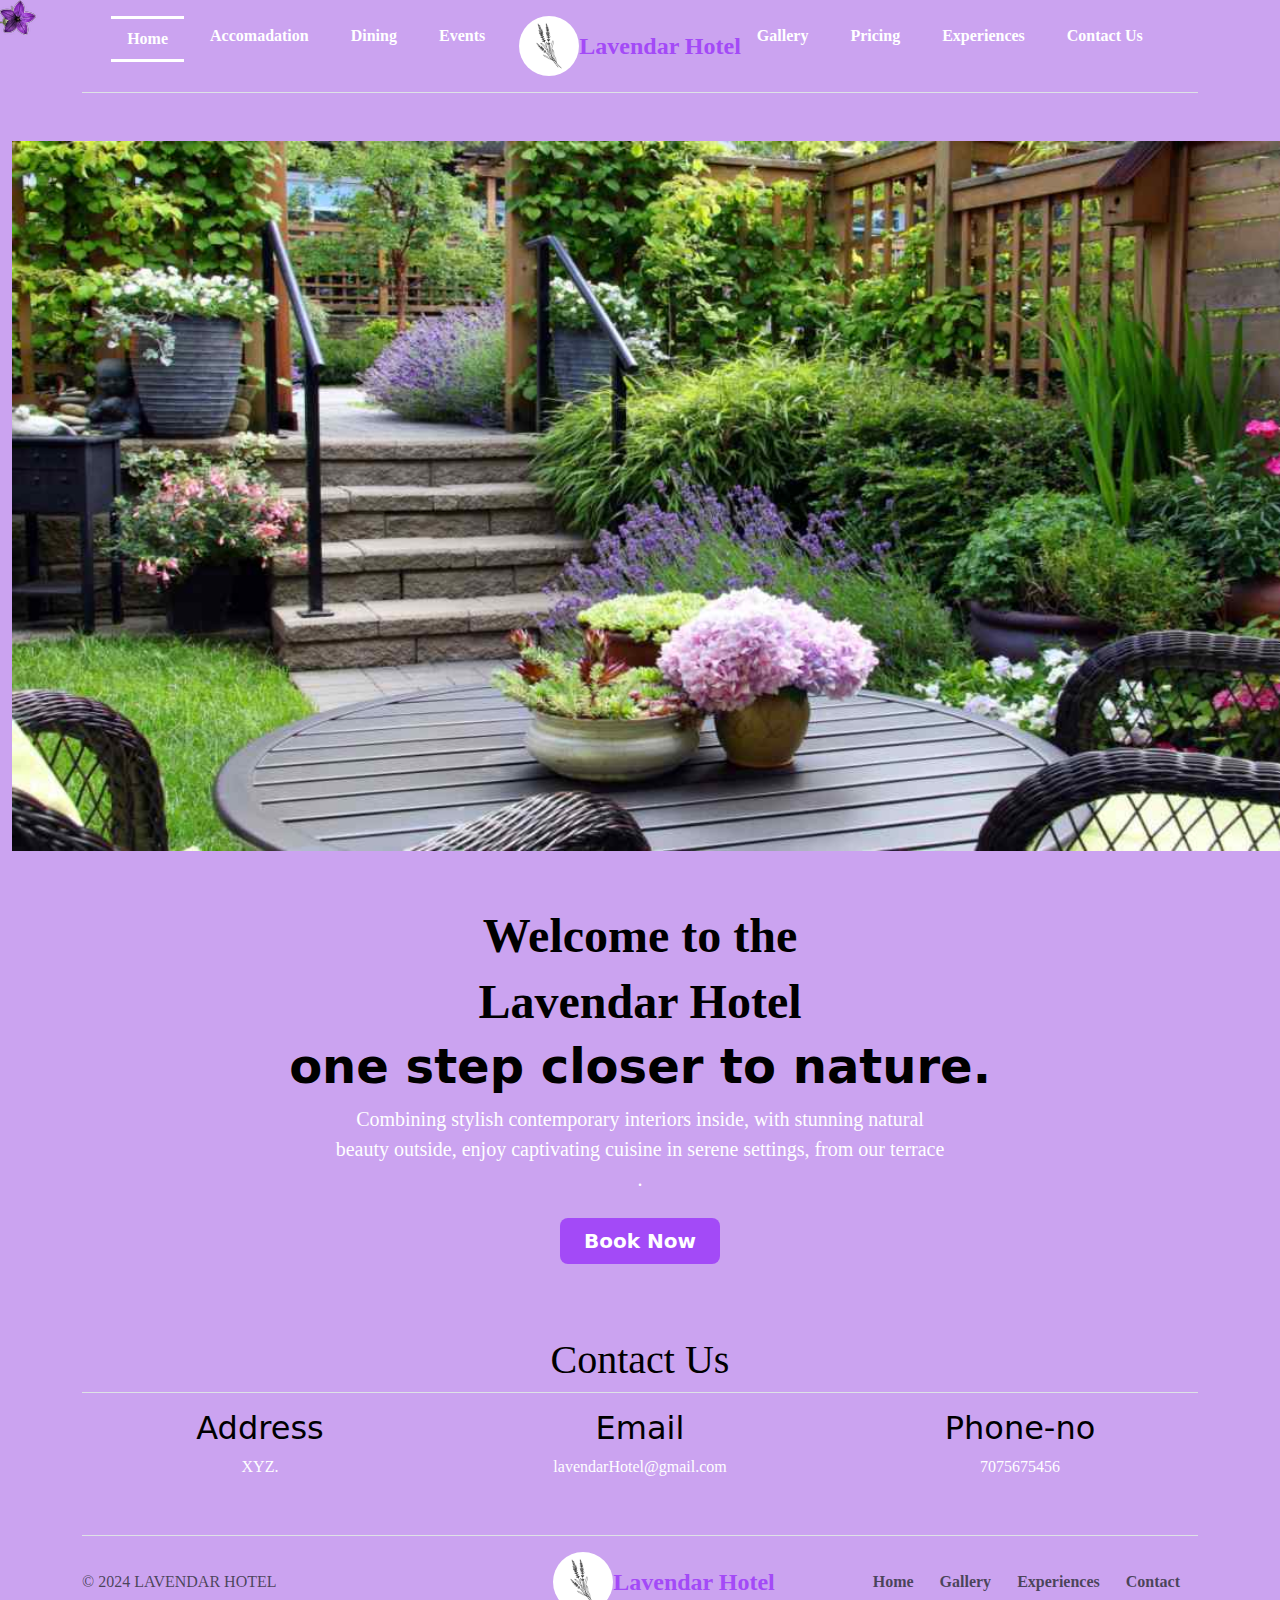
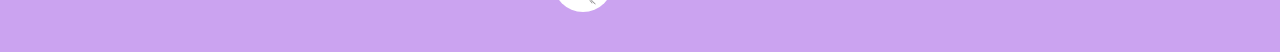
==== index.html @ 37e8f10d "first commit" ====
<!DOCTYPE html>
<head><title>Lavendar Hotel</title>
  <meta charset="utf-8">
  <meta name="viewport" content="width=device-width , initial-scale =1.0">
  <link href="./style.css" rel="stylesheet">
    <link href="https://cdn.jsdelivr.net/npm/bootstrap@5.3.3/dist/css/bootstrap.min.css" rel="stylesheet" integrity="sha384-QWTKZyjpPEjISv5WaRU9OFeRpok6YctnYmDr5pNlyT2bRjXh0JMhjY6hW+ALEwIH" crossorigin="anonymous">
  
  </head>
<body>
<div class="cursor">
<img class="curimg" src="./img/cursor1.png">
</div>
<div class="main">
    <div class="container">

        <header class="d-flex flex-wrap justify-content-center py-3 mb-4 border-bottom">
            <ul class="nav nav-pills">
                <li class="nav-item"><a href="./index.html" class="nav-link active" aria-current="page" >Home</a></li>
                <li class="nav-item"><a href="./accomadation.html" class="nav-link">Accomadation</a></li>
                <li class="nav-item"><a href="./dining.html" class="nav-link">Dining</a></li>
                <li class="nav-item"><a href="./events.html" class="nav-link">Events</a></li>
              </ul>
          <center><a href="" class="d-flex align-items-center mb-3 mb-md-0 me-md-auto link-body-emphasis text-decoration-none">
            <svg class="bi me-2" width="0.1" height="0.1"><img class="lavendar" src="./lavendarpic.jpg" height="60" width="60"></svg>
            <span class="fs-4">Lavendar Hotel</span>
          </a></center>
    
          <ul class="nav nav-pills">
            <li class="nav-item"><a href="./gallery.html" class="nav-link">Gallery</a></li>
            <li class="nav-item"><a href="./pricing.html" class="nav-link">Pricing</a></li>
            <li class="nav-item"><a href="./experiences.html" class="nav-link">Experiences</a></li>
            <li class="nav-item"><a href="./contact.html" class="nav-link">Contact Us</a></li>
          </ul>
        </header>
      </div>
      <div class="mx-0 my-5">
          <div class="container mx-0 py-0">
           <img src="./Backyard-Garden-Ideas-1.jpg" height="710px">
          </div>
      </div>


      <div class="px-4 py-2 my-5 text-center">
        <h1 class="display-5 fw-bold text-body-emphasis">Welcome to the</h1>
        <h1 class="display-5 fw-bold text-body-emphasis">Lavendar Hotel</h1>
        <h3 class="display-5 fw-bold text-body-emphasis">one step closer to nature.</h3>
        <div class="col-lg-6 mx-auto">
          <p class="lead mb-4">Combining stylish contemporary interiors inside, with stunning natural beauty outside, enjoy captivating cuisine in serene settings, from our terrace .</p>
          <div class="d-grid gap-2 d-sm-flex justify-content-sm-center">
            <button type="button" class="btn btn-primary btn-lg px-4 gap-3" fdprocessedid="iiy8e">Book Now</button>
          </div>
        </div>
      </div>
        <div class="p-2 text-center bg-body-tertiary custom-bg">
          <div class="container">
            <h1 class="text-body-emphasis py-2 border-bottom">Contact Us</h1>
            <div class="row g-4 py-2 row-cols-1 row-cols-lg-3">
              <div class="feature col">
                <h3 class="fs-2 text-body-emphasis">Address</h3>
                <p>XYZ.</p>
              </div>
              <div class="feature col">
                <h3 class="fs-2 text-body-emphasis">Email</h3>
                <p>lavendarHotel@gmail.com</p>
              </div>
              <div class="feature col">
                <h3 class="fs-2 text-body-emphasis">Phone-no</h3>
                <p>7075675456</p>
                
              </div>
            </div>
          </div>
        </div>

      <div class="container">
        <footer class="d-flex flex-wrap justify-content-between align-items-center py-3 my-4 border-top">
          <p class="col-md-4 mb-0 text-body-secondary">© 2024 LAVENDAR HOTEL</p>
      
          <a href="/" class="col-md-4 d-flex align-items-center justify-content-center mb-3 mb-md-0 me-md-auto link-body-emphasis text-decoration-none">
            <svg class="bi me-2" width="40" height="32"><img class="lavendar" src="./lavendarpic.jpg" height="60" width="60"></svg>
            <span class="fs-4 text-center">Lavendar Hotel</span>
          </a>
      
          <ul class="nav col-md-4 justify-content-end">
            <li class="nav-item"><a href="./index.html" class="nav-link px-2 text-body-secondary">Home</a></li>
            <li class="nav-item"><a href="./gallery.html" class="nav-link px-2 text-body-secondary">Gallery</a></li>
            <li class="nav-item"><a href="./experiences.html" class="nav-link px-2 text-body-secondary">Experiences</a></li>
            <li class="nav-item"><a href="./contact.html" class="nav-link px-2 text-body-secondary">Contact</a></li>
          </ul>
        </footer>
      </div>

    
      <script src="https://cdn.jsdelivr.net/npm/bootstrap@5.3.3/dist/js/bootstrap.bundle.min.js" integrity="sha384-YvpcrYf0tY3lHB60NNkmXc5s9fDVZLESaAA55NDzOxhy9GkcIdslK1eN7N6jIeHz" crossorigin="anonymous"></script>
      <script src="https://cdnjs.cloudflare.com/ajax/libs/gsap/3.12.5/gsap.min.js" integrity="sha512-7eHRwcbYkK4d9g/6tD/mhkf++eoTHwpNM9woBxtPUBWm67zeAfFC+HrdoE2GanKeocly/VxeLvIqwvCdk7qScg==" crossorigin="anonymous" referrerpolicy="no-referrer"></script>
      <script src="script.js"></script>
    </body>
    </html>
---- style.css ----
html body{
    background: rgb(203, 163, 240);
    color:white;
    cursor: none;
}
.cursor{
    height:20px;
    width: 20px;
    position:fixed;
    pointer-events: none;
}
.curimg{
    z-index: 1000;
}
h1{
    font-family: "Georgia" !important;
    color: rgb(242, 32, 98) !important;
}
p{
    color:rgb(255, 255, 255) !important;
    font-family: "cursive" !important;
}
.nav-link{
    color: rgb(255, 255, 255) !important; 
    margin-right: 10px !important;
    font-family: "AmstelvarAlpha";
    font-weight: bold !important;
}
.nav-link:hover{
    background-color: rgb(203, 163, 240) !important;
    border-top: 3px solid rgb(255, 255, 255);
    border-bottom: 3px solid rgb(255, 255, 255);
    border-radius: 0 !important;
    transition: all 0.3s ease; 
}
.fs-4{
    color: rgb(163, 74, 247);
    font-family: "Brush Script MT";
    font-weight: bold;
}
.active{
    background-color:rgb(203, 163, 240) !important;
    border-top: 3px solid rgb(255, 255, 255) !important;
    border-bottom: 3px solid rgb(255, 255, 255) !important;
    border-radius: 0 !important;
}
.lavendar{
    border-radius:50%;
    color: white;
}
.btn-primary{
    background-color: rgb(163, 74, 247) !important;
    border: 0cap !important;
    font-weight: bold !important;
}
.btn-primary:hover{
    background-color: rgb(255, 255, 255) !important;
    color: rgb(163, 74, 247) !important ;
    font-weight: bold;
    border: 0cap;
}
.bg-body-tertiary.custom-bg{
    background-color:rgb(203, 163, 240) !important;
}
.feature{
    display: flex !important;
    flex-direction: column !important;
}

.din:hover{
    opacity: 0.2;
}

.a-block img:hover{
    box-shadow: 0 0 10px black;
}
.b-block img:hover{
    box-shadow: 0 0 10px black;
}
.c-block img:hover{
    box-shadow: 0 0 10px black;
}
.d-block img:hover{
    box-shadow: 0 0 10px black;
}
.e-block img:hover{
    box-shadow: 0 0 10px black;
}
.f-block img:hover{
    box-shadow: 0 0 10px black;
}
.list{
    list-style: none;
}
.exp{
    border: 2px solid black;
    border-radius: 10%;
}
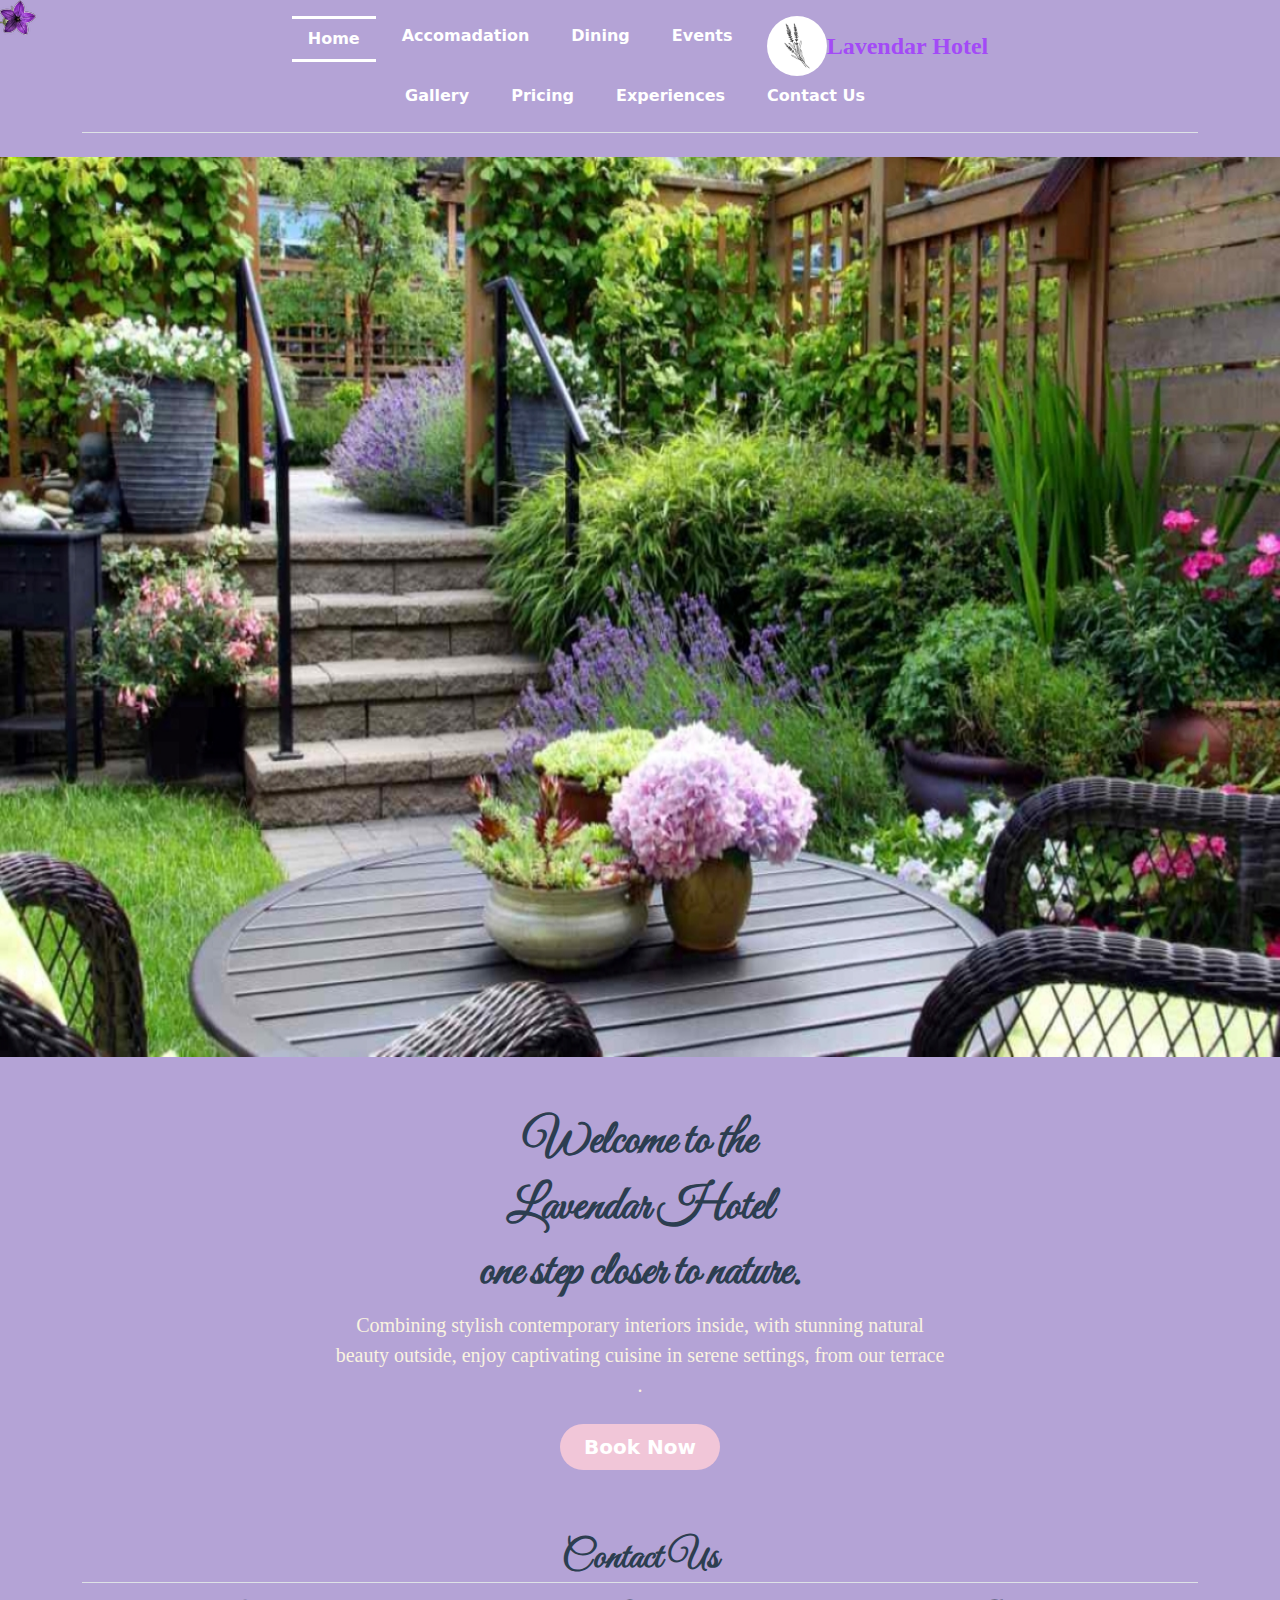
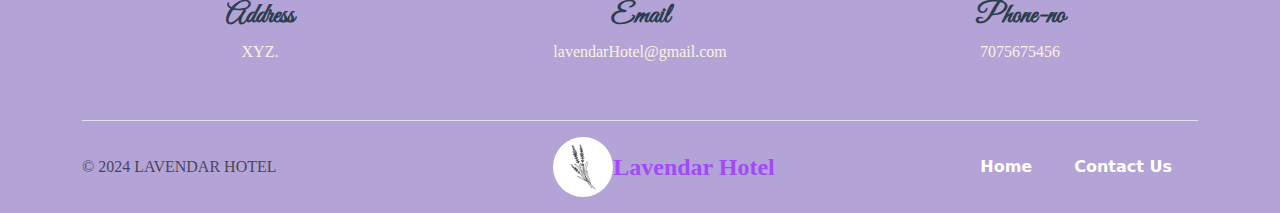
==== commit 282e09c8: "second changes" ====
--- a/index.html
+++ b/index.html
@@ -4,7 +4,7 @@
   <meta name="viewport" content="width=device-width , initial-scale =1.0">
   <link href="./style.css" rel="stylesheet">
     <link href="https://cdn.jsdelivr.net/npm/bootstrap@5.3.3/dist/css/bootstrap.min.css" rel="stylesheet" integrity="sha384-QWTKZyjpPEjISv5WaRU9OFeRpok6YctnYmDr5pNlyT2bRjXh0JMhjY6hW+ALEwIH" crossorigin="anonymous">
-  
+    <link href="https://fonts.googleapis.com/css2?family=Abril+Fatface&family=Alegreya:ital,wght@0,400..900;1,400..900&family=Great+Vibes&display=swap" rel="stylesheet">
   </head>
 <body>
 <div class="cursor">
@@ -12,7 +12,6 @@
 </div>
 <div class="main">
     <div class="container">
-
         <header class="d-flex flex-wrap justify-content-center py-3 mb-4 border-bottom">
             <ul class="nav nav-pills">
                 <li class="nav-item"><a href="./index.html" class="nav-link active" aria-current="page" >Home</a></li>
@@ -23,8 +22,7 @@
           <center><a href="" class="d-flex align-items-center mb-3 mb-md-0 me-md-auto link-body-emphasis text-decoration-none">
             <svg class="bi me-2" width="0.1" height="0.1"><img class="lavendar" src="./lavendarpic.jpg" height="60" width="60"></svg>
             <span class="fs-4">Lavendar Hotel</span>
-          </a></center>
-    
+          </a></center>   
           <ul class="nav nav-pills">
             <li class="nav-item"><a href="./gallery.html" class="nav-link">Gallery</a></li>
             <li class="nav-item"><a href="./pricing.html" class="nav-link">Pricing</a></li>
@@ -33,17 +31,14 @@
           </ul>
         </header>
       </div>
-      <div class="mx-0 my-5">
-          <div class="container mx-0 py-0">
-           <img src="./Backyard-Garden-Ideas-1.jpg" height="710px">
-          </div>
+      <div class="hero">
+        <h2 class="herotext">Welcome</h2>
+           <img class="heroimg" src="./Backyard-Garden-Ideas-1.jpg">
       </div>
-
-
       <div class="px-4 py-2 my-5 text-center">
-        <h1 class="display-5 fw-bold text-body-emphasis">Welcome to the</h1>
-        <h1 class="display-5 fw-bold text-body-emphasis">Lavendar Hotel</h1>
-        <h3 class="display-5 fw-bold text-body-emphasis">one step closer to nature.</h3>
+        <h1 class="display-5">Welcome to the</h1>
+        <h1 class="display-5">Lavendar Hotel</h1>
+        <h3 class="display-5">one step closer to nature.</h3>
         <div class="col-lg-6 mx-auto">
           <p class="lead mb-4">Combining stylish contemporary interiors inside, with stunning natural beauty outside, enjoy captivating cuisine in serene settings, from our terrace .</p>
           <div class="d-grid gap-2 d-sm-flex justify-content-sm-center">
@@ -53,44 +48,36 @@
       </div>
         <div class="p-2 text-center bg-body-tertiary custom-bg">
           <div class="container">
-            <h1 class="text-body-emphasis py-2 border-bottom">Contact Us</h1>
+            <h1 class="border-bottom">Contact Us</h1>
             <div class="row g-4 py-2 row-cols-1 row-cols-lg-3">
-              <div class="feature col">
-                <h3 class="fs-2 text-body-emphasis">Address</h3>
+              <div class="col">
+                <h3 >Address</h3>
                 <p>XYZ.</p>
               </div>
-              <div class="feature col">
-                <h3 class="fs-2 text-body-emphasis">Email</h3>
+              <div class="col">
+                <h3>Email</h3>
                 <p>lavendarHotel@gmail.com</p>
               </div>
-              <div class="feature col">
-                <h3 class="fs-2 text-body-emphasis">Phone-no</h3>
-                <p>7075675456</p>
-                
+              <div class="col">
+                <h3>Phone-no</h3>
+                <p>7075675456</p>             
               </div>
             </div>
           </div>
         </div>
-
       <div class="container">
         <footer class="d-flex flex-wrap justify-content-between align-items-center py-3 my-4 border-top">
           <p class="col-md-4 mb-0 text-body-secondary">© 2024 LAVENDAR HOTEL</p>
-      
           <a href="/" class="col-md-4 d-flex align-items-center justify-content-center mb-3 mb-md-0 me-md-auto link-body-emphasis text-decoration-none">
             <svg class="bi me-2" width="40" height="32"><img class="lavendar" src="./lavendarpic.jpg" height="60" width="60"></svg>
             <span class="fs-4 text-center">Lavendar Hotel</span>
           </a>
-      
           <ul class="nav col-md-4 justify-content-end">
-            <li class="nav-item"><a href="./index.html" class="nav-link px-2 text-body-secondary">Home</a></li>
-            <li class="nav-item"><a href="./gallery.html" class="nav-link px-2 text-body-secondary">Gallery</a></li>
-            <li class="nav-item"><a href="./experiences.html" class="nav-link px-2 text-body-secondary">Experiences</a></li>
-            <li class="nav-item"><a href="./contact.html" class="nav-link px-2 text-body-secondary">Contact</a></li>
+            <li class="nav-item"><a href="./index.html" class="nav-link">Home</a></li>
+            <li class="nav-item"><a href="./contact.html" class="nav-link">Contact Us</a></li>
           </ul>
         </footer>
       </div>
-
-    
       <script src="https://cdn.jsdelivr.net/npm/bootstrap@5.3.3/dist/js/bootstrap.bundle.min.js" integrity="sha384-YvpcrYf0tY3lHB60NNkmXc5s9fDVZLESaAA55NDzOxhy9GkcIdslK1eN7N6jIeHz" crossorigin="anonymous"></script>
       <script src="https://cdnjs.cloudflare.com/ajax/libs/gsap/3.12.5/gsap.min.js" integrity="sha512-7eHRwcbYkK4d9g/6tD/mhkf++eoTHwpNM9woBxtPUBWm67zeAfFC+HrdoE2GanKeocly/VxeLvIqwvCdk7qScg==" crossorigin="anonymous" referrerpolicy="no-referrer"></script>
       <script src="script.js"></script>
--- a/style.css
+++ b/style.css
@@ -1,33 +1,60 @@
 html body{
-    background: rgb(203, 163, 240);
-    color:white;
+    background: rgb(180, 163, 214);
     cursor: none;
+    position:absolute;
+    margin: 0;            /* Remove any default margins */
+    padding: 0;           /* Remove any default paddings */
+    width: 100%;          /* Ensure full width */
+    height: 100%;  
+}
+h1 , h2, h3 , h4{
+    color: #2C3E50 !important;
+    font-weight: 900 !important;
+    font-family: "Great Vibes", serif;
+}
+.pictext{
+    color: white !important;
+}
+p{
+    color: #FAF3E0;
+    font-family: "Playfair", serif;
 }
 .cursor{
     height:20px;
     width: 20px;
     position:fixed;
     pointer-events: none;
+    z-index: 100;
+}
+.hero{
+    width:100%;
+    height: 100vh;
+    position: relative;
+    background-color: black; 
+}
+.heroimg{
+    position: absolute;
+    height:100%;
+    width: 100%; 
+}
+.herotext{
+    color: rgb(255, 255, 255) !important;
+    position: absolute;
+    top:50%;
+    right:0%;
+    z-index: 10;
+    opacity: 0;
 }
 .curimg{
     z-index: 1000;
 }
-h1{
-    font-family: "Georgia" !important;
-    color: rgb(242, 32, 98) !important;
-}
-p{
-    color:rgb(255, 255, 255) !important;
-    font-family: "cursive" !important;
-}
 .nav-link{
     color: rgb(255, 255, 255) !important; 
     margin-right: 10px !important;
-    font-family: "AmstelvarAlpha";
     font-weight: bold !important;
 }
 .nav-link:hover{
-    background-color: rgb(203, 163, 240) !important;
+    background-color: rgb(180, 163, 214) !important;
     border-top: 3px solid rgb(255, 255, 255);
     border-bottom: 3px solid rgb(255, 255, 255);
     border-radius: 0 !important;
@@ -39,7 +66,7 @@
     font-weight: bold;
 }
 .active{
-    background-color:rgb(203, 163, 240) !important;
+    background-color:rgb(180, 163, 214) !important;
     border-top: 3px solid rgb(255, 255, 255) !important;
     border-bottom: 3px solid rgb(255, 255, 255) !important;
     border-radius: 0 !important;
@@ -49,26 +76,42 @@
     color: white;
 }
 .btn-primary{
-    background-color: rgb(163, 74, 247) !important;
+    background-color: rgb(241, 198, 216) !important;
     border: 0cap !important;
+    border-radius: 30px !important;
     font-weight: bold !important;
 }
 .btn-primary:hover{
+    transform: scale(1.02);
     background-color: rgb(255, 255, 255) !important;
-    color: rgb(163, 74, 247) !important ;
+    color: rgb(241, 198, 216) !important ;
     font-weight: bold;
     border: 0cap;
+    box-shadow:0 4px 10px rgba(0, 0, 0, 0.2) !important;
 }
 .bg-body-tertiary.custom-bg{
-    background-color:rgb(203, 163, 240) !important;
+    background-color:rgb(180, 163, 214) !important;
 }
 .feature{
+    position:relative;
     display: flex !important;
     flex-direction: column !important;
 }
-
-.din:hover{
+.feature:hover .din{
     opacity: 0.2;
+}
+.feature:hover .dininfo{
+    opacity: 1;
+}
+.feature:hover{
+    background:linear-gradient(to bottom, rgba(0, 0, 0, 0),black);
+}
+.dininfo{
+    position: absolute;
+    bottom:0%;
+    left:0%;
+    text-align: center;
+    opacity: 0;
 }
 
 .a-block img:hover{
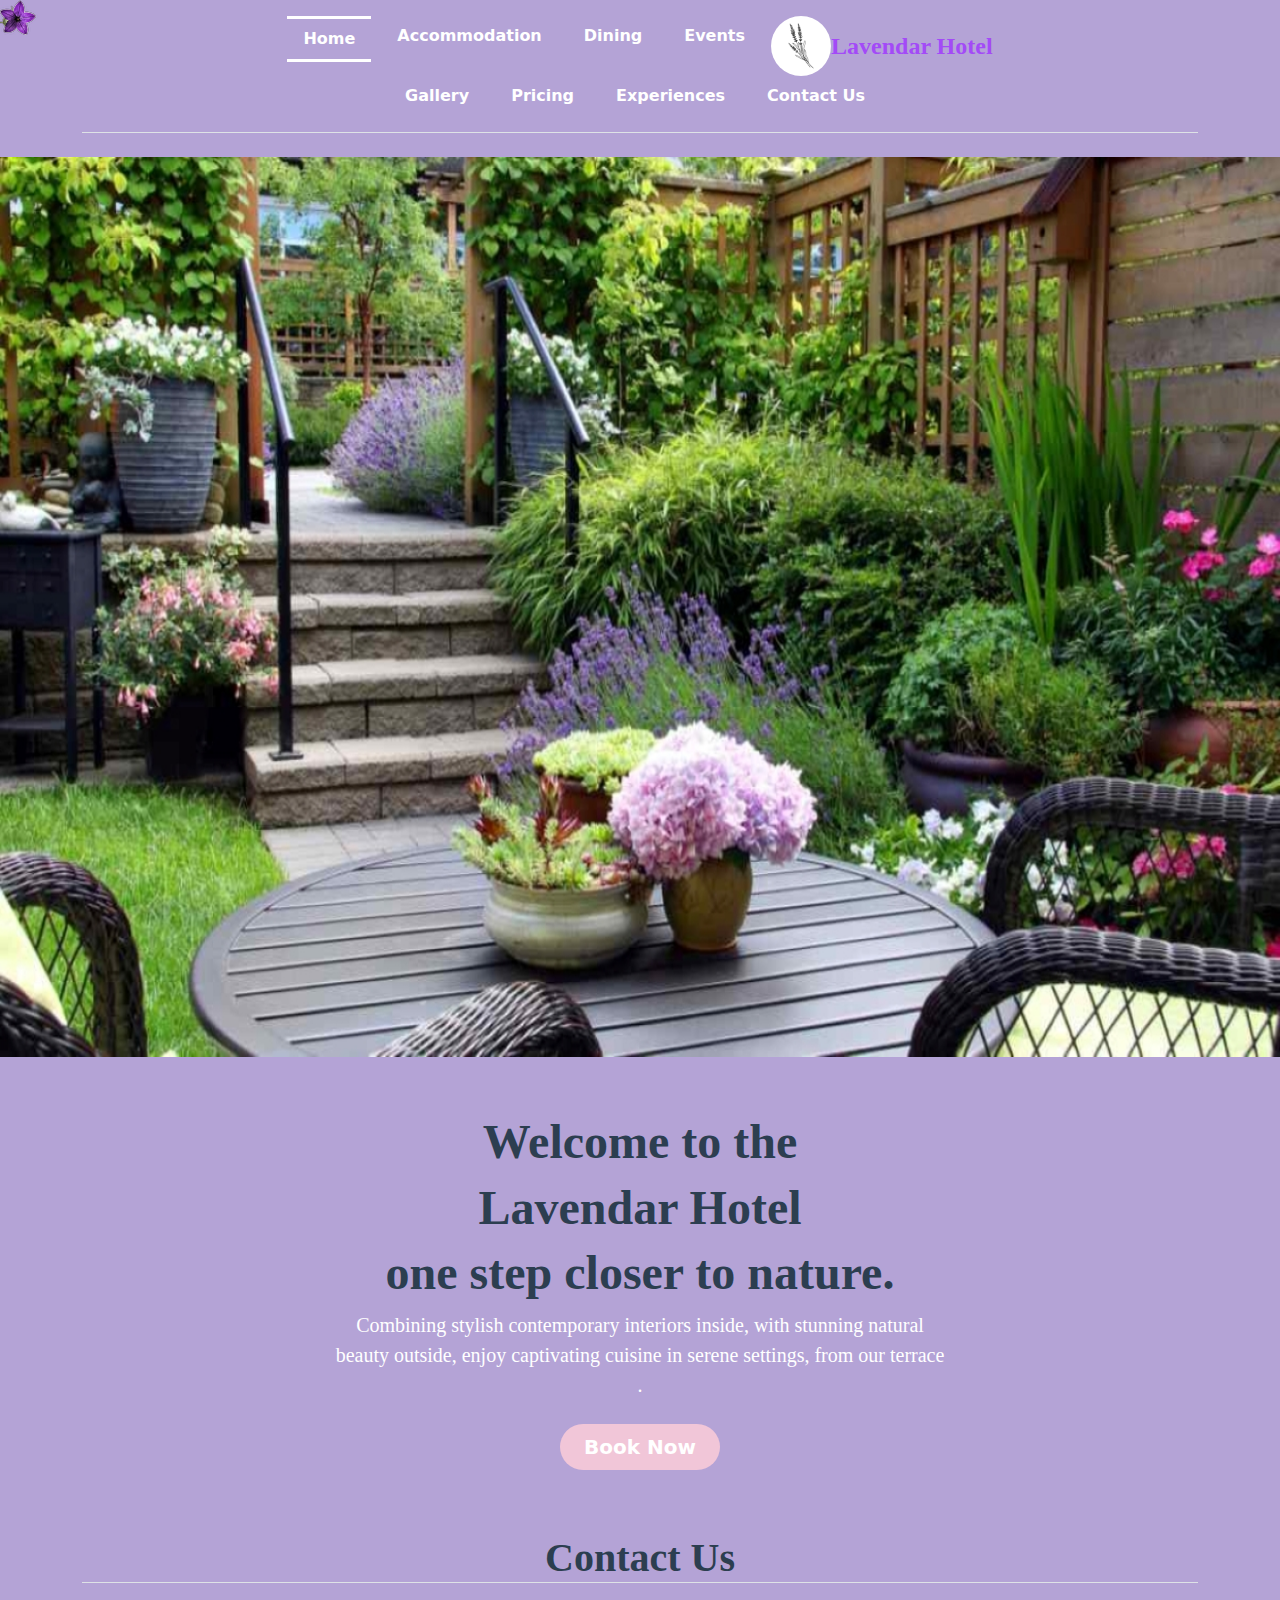
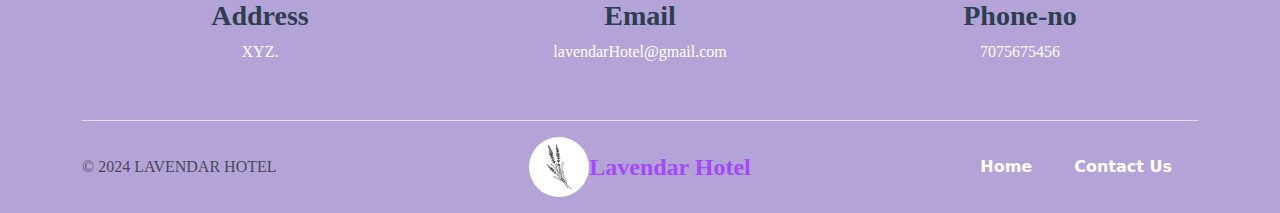
==== commit 6a4c5906: "final" ====
--- a/index.html
+++ b/index.html
@@ -15,7 +15,7 @@
         <header class="d-flex flex-wrap justify-content-center py-3 mb-4 border-bottom">
             <ul class="nav nav-pills">
                 <li class="nav-item"><a href="./index.html" class="nav-link active" aria-current="page" >Home</a></li>
-                <li class="nav-item"><a href="./accomadation.html" class="nav-link">Accomadation</a></li>
+                <li class="nav-item"><a href="./accommodation.html" class="nav-link">Accommodation</a></li>
                 <li class="nav-item"><a href="./dining.html" class="nav-link">Dining</a></li>
                 <li class="nav-item"><a href="./events.html" class="nav-link">Events</a></li>
               </ul>
--- a/style.css
+++ b/style.css
@@ -2,21 +2,21 @@
     background: rgb(180, 163, 214);
     cursor: none;
     position:absolute;
-    margin: 0;            /* Remove any default margins */
-    padding: 0;           /* Remove any default paddings */
-    width: 100%;          /* Ensure full width */
+    margin: 0;          
+    padding: 0;          
+    width: 100%;          
     height: 100%;  
 }
 h1 , h2, h3 , h4{
     color: #2C3E50 !important;
     font-weight: 900 !important;
-    font-family: "Great Vibes", serif;
+    font-family: "Playfair", serif;
 }
 .pictext{
     color: white !important;
 }
 p{
-    color: #FAF3E0;
+    color: white;
     font-family: "Playfair", serif;
 }
 .cursor{
@@ -84,7 +84,7 @@
 .btn-primary:hover{
     transform: scale(1.02);
     background-color: rgb(255, 255, 255) !important;
-    color: rgb(241, 198, 216) !important ;
+    color: rgb(241, 198, 198) !important ;
     font-weight: bold;
     border: 0cap;
     box-shadow:0 4px 10px rgba(0, 0, 0, 0.2) !important;
@@ -92,6 +92,7 @@
 .bg-body-tertiary.custom-bg{
     background-color:rgb(180, 163, 214) !important;
 }
+/*dining*/
 .feature{
     position:relative;
     display: flex !important;
@@ -113,7 +114,7 @@
     text-align: center;
     opacity: 0;
 }
-
+/*accommodation */
 .a-block img:hover{
     box-shadow: 0 0 10px black;
 }
@@ -129,9 +130,8 @@
 .e-block img:hover{
     box-shadow: 0 0 10px black;
 }
-.f-block img:hover{
-    box-shadow: 0 0 10px black;
-}
+
+
 .list{
     list-style: none;
 }
@@ -139,3 +139,47 @@
     border: 2px solid black;
     border-radius: 10%;
 }
+/*events */
+svg{
+    overflow: visible;
+}
+.small{
+    position:relative;
+    display: flex !important;
+    flex-direction: column !important;
+}
+
+/* gallery */
+ .stage{
+    width: 100%;
+    height: 50%;
+    transform-style: preserve-3d;
+    user-select:none;
+  } 
+  .ring {
+    width: 400px;
+    height: 400px;
+    margin: 100px auto;
+    position: relative;
+    transform-style: preserve-3d;
+    transform: translateZ(-500px); /* Pull it into view */
+  }
+  
+  .img {
+    width: 90%;
+    height: 90%;
+    position: absolute;
+    background-size: cover;
+    background-position: center;
+  }
+ .stage {
+    overflow:hidden; 
+  } 
+   svg {
+    position: absolute;
+  } 
+  .con {
+    perspective: 2000px;
+ 
+    
+  }